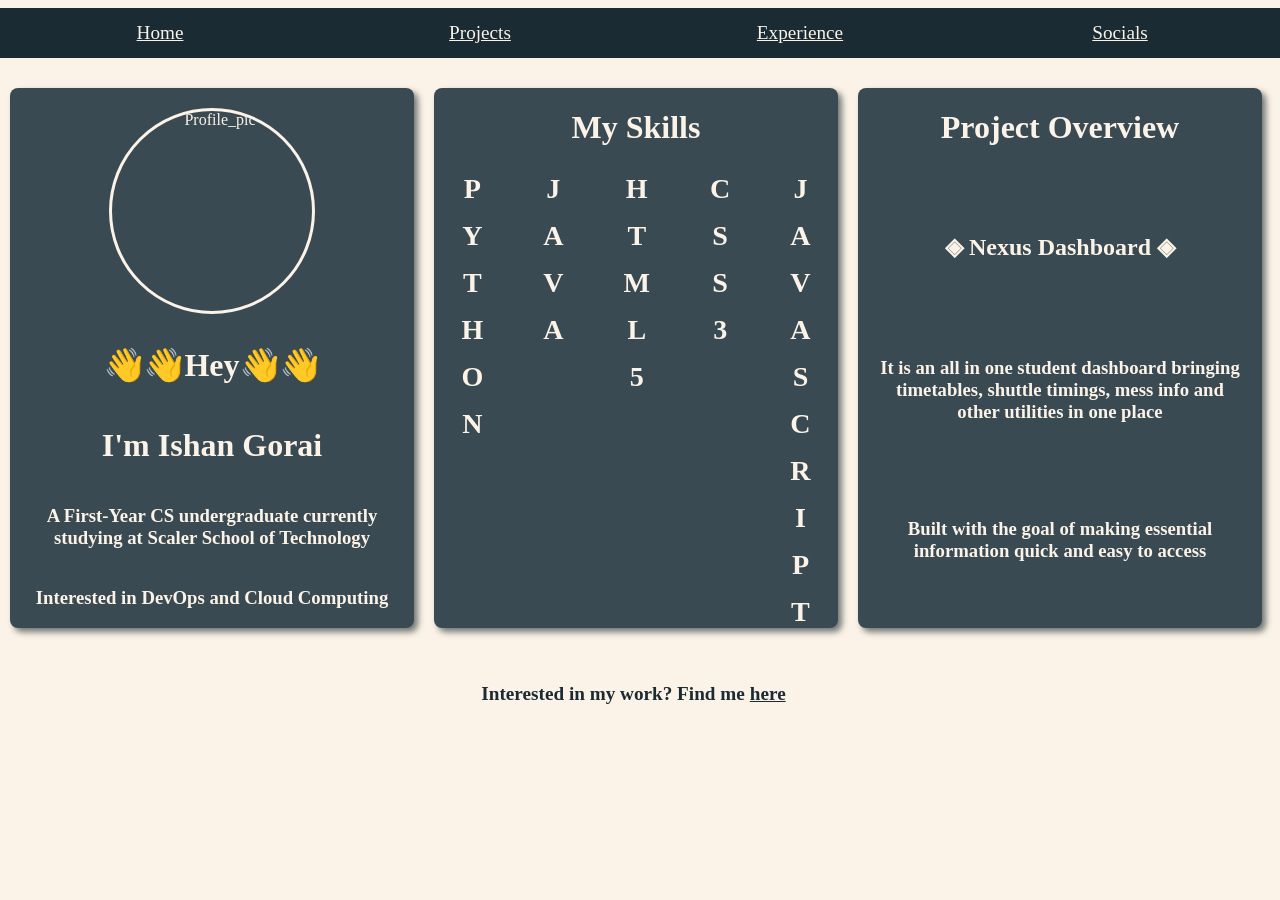
==== Portfolio_home.html @ 1ebe3bd9 "Initial Portfolio" ====
<!DOCTYPE html>
<html lang="en">
    <head>
        <meta charset="UTF-8">
        <meta name="viewport" content="width=device-width,initial-scale=1.0">
        <link rel="stylesheet" href="Portfolio_home.css">
    </head>
    <title>
        Home
    </title>
    <body>
        <div class="overlay"></div>
        <header class="navbar">
            <a href="Portfolio_home.html" id="home">Home</a>
            <a href="project.html" id="projects">Projects</a>
            <a href="exp.html" id="exp">Experience</a>
            <a href="socials.html" id="socials">Socials</a>
        </header>
        <div class="isp">
            <div class="intro card">
                <img src="IMG_9410cropped.JPG" alt="Profile_pic" id="pfp">
                <h1 id="hey">👋👋Hey👋👋</h1>
                <h1>I'm Ishan Gorai</h1>
                <h3 id="desc">A First-Year CS undergraduate currently studying at Scaler School of Technology</h3>
                <h3>Interested in DevOps and Cloud Computing</h3>
            </div>
            <div class="skill card">
                <h1>My Skills</h1>
                <div class="decor">
                    <div class="text">
                        <h3>P</h3>
                        <h3>Y</h3>
                        <h3>T</h3>
                        <h3>H</h3>
                        <h3>O</h3>
                        <h3>N</h3>
                    </div>
                    <div class="text">
                        <h3>J</h3>
                        <h3>A</h3>
                        <h3>V</h3>
                        <h3>A</h3>
                    </div>
                    <div class="text">
                        <h3>H</h3>
                        <h3>T</h3>
                        <h3>M</h3>
                        <h3>L</h3>
                        <h3>5</h3>
                    </div>
                    <div class="text">
                        <h3>C</h3>
                        <h3>S</h3>
                        <h3>S</h3>
                        <h3>3</h3>
                    </div>
                    <div class="text">
                        <h3>J</h3>
                        <h3>A</h3>
                        <h3>V</h3>
                        <h3>A</h3>
                        <h3>S</h3>
                        <h3>C</h3>
                        <h3>R</h3>
                        <h3>I</h3>
                        <h3>P</h3>
                        <h3>T</h3>
                    </div>
                </div>
            </div>
            <div class="project card">
                <h1>Project Overview</h1>
                <div class="pro_desc">
                    <h2>◈ Nexus Dashboard ◈</h2>
                    <h3>It is an all in one student dashboard bringing timetables, shuttle timings, mess info and other utilities in one place</h3>
                    <h3>Built with the goal of making essential information quick and easy to access</h3>
                </div>

            </div>
        </div>
        <div>
            <h3 class="end">Interested in my work? Find me <a id="end" href="socials.html"> here</a></h3>
        </div>
    </body>
</html>
---- Portfolio_home.css ----
html{
    overflow:hidden;
}
body{
    background-color: #FBF3E7;
    margin-left: 0px;
}
.navbar{
    height:50px;
    width:100vw;
    display:flex;
    position:sticky;
    flex-direction:row;
    justify-content:space-around;
    align-items:center;
    background-color:#1B2B34;
    margin:0px;
    animation:slideinfromright 5s ease-out;
    color:#FBF3E7;
}
.navbar>a{
    color:#FBF3E7;
    font-size:120%;
    width: 200px;
    text-align: center;
    transition: transform 0.3s ease;
    border-radius: 8px;
    align-items:center;
}
.navbar>a:hover{
    color: #D4A72C;
    transform: scale(1.3);
    background-color: #FBF3E7;
}
.isp{
    display: flex;
    flex-direction: row;
    justify-content:space-around;
    align-content: center;
    gap:20px;
    margin:0px;
    margin-top: 20px;
    height:100%;
    width: 100%;
    padding:10px;
    box-sizing: border-box;
}
.isp>.card{
    display: flex;
    flex-direction: column;
    justify-content: space-evenly;
    align-items: center;
    background-color:#3A4A52;
    border-radius: 8px;
    flex:1;
    margin:0px;
    text-align: center;
    color:#FBF3E7;
    transition: all 0.6s;
    min-height: 540px;
    max-height: 540px;
    box-shadow: 4px 4px 6px #15222899;
}
.end{
    margin-top:20px;
    padding-top: 20px;
    text-align: center;
    align-items: center;
    display: flex;
    justify-content: center;
    color: #1B2B34;
    font-size: 120%;
    animation: comefromtop 5s ease-out;
}
#end{
    padding:5px;
    color:#1B2B34;
}
#end:hover{
    color:#D4A72C;
}
#pfp{
    height: 200px;
    width: 200px;
    border-radius: 50%;
    border: #FBF3E7 solid;
    padding:0px;
    margin:10px;
    margin-top: 20px;
}
.intro{
    animation: slidecardfromright 5s ease-out;
}
.skill{
    animation: slidecardfrombottom 5s ease-out;
}
.project{
    animation: slidecardfromleft 5s ease-out;
}
.intro:hover{
    flex:2;
}
.skill:hover{
    flex:2;
}
.project:hover{
    flex:2;
}
.decor{
    display: flex;
    flex-direction: row;
    justify-content: space-between;
    gap:50px;
}
.text{
    display: flex;
    flex-direction: column;
    justify-content: start;
    align-items: center;
    height:100%;
    max-height: 540px;
    width: 100%;
    font-size:150%;
    gap:5px;
}
.text>h3{
    margin:0px;
    padding:5px;
}
.pro_desc{
    display: flex;
    flex-direction: column;
    justify-content: space-evenly;
    gap:20px;
    align-items: center;
    height: 100%;
    width:100%;
    padding:5px;
}
.pro_desc>h3{
    margin:10px;
    padding:5px;
}
.pro_desc>h2{
    margin: 10px;
    padding:5px;
}
.overlay{
    height:100vh;
    width:100vw;
    margin:0px;
    padding:0px;
    background-color:transparent;
    z-index:9999;
    position: absolute;
    inset:0px;
    animation: transparentoverlay 5s forwards;
}
@keyframes appear{
    from{opacity:0;}
    to{opacity:1;}
}
@keyframes slideinfromright{
    0%{
        transform:translateX(100%);
    }
    100%{transform:translateX(0%);}
}
@keyframes spin{
    from{transform:rotate(0deg);}
    to{transform:rotate(360deg);}
}
@keyframes slidecardfromleft{
    from{transform: translateX(-600%);}
    to{transform: translateX(0);}
}
@keyframes slidecardfromright{
    from{transform: translateX(600%);}
    to{transform: translateX(0);}
}
@keyframes slidecardfrombottom{
    from{transform: translateY(600%);}
    to{transform: translateY(0);}
}
@keyframes transparentoverlay{
    0%{visibility: visible;}
    99%{visibility: visible;}
    100%{visibility: hidden;}
}
@keyframes comefromtop{
    from{transform: translateY(1000%);}
    to{transform: translateY(0);}
}
@keyframes popup{
    from{transform: translateY(10%);}
    to{transform: translateY(0);}
}
/* use 1s timing with ease out for popup animation should you choose to use it */
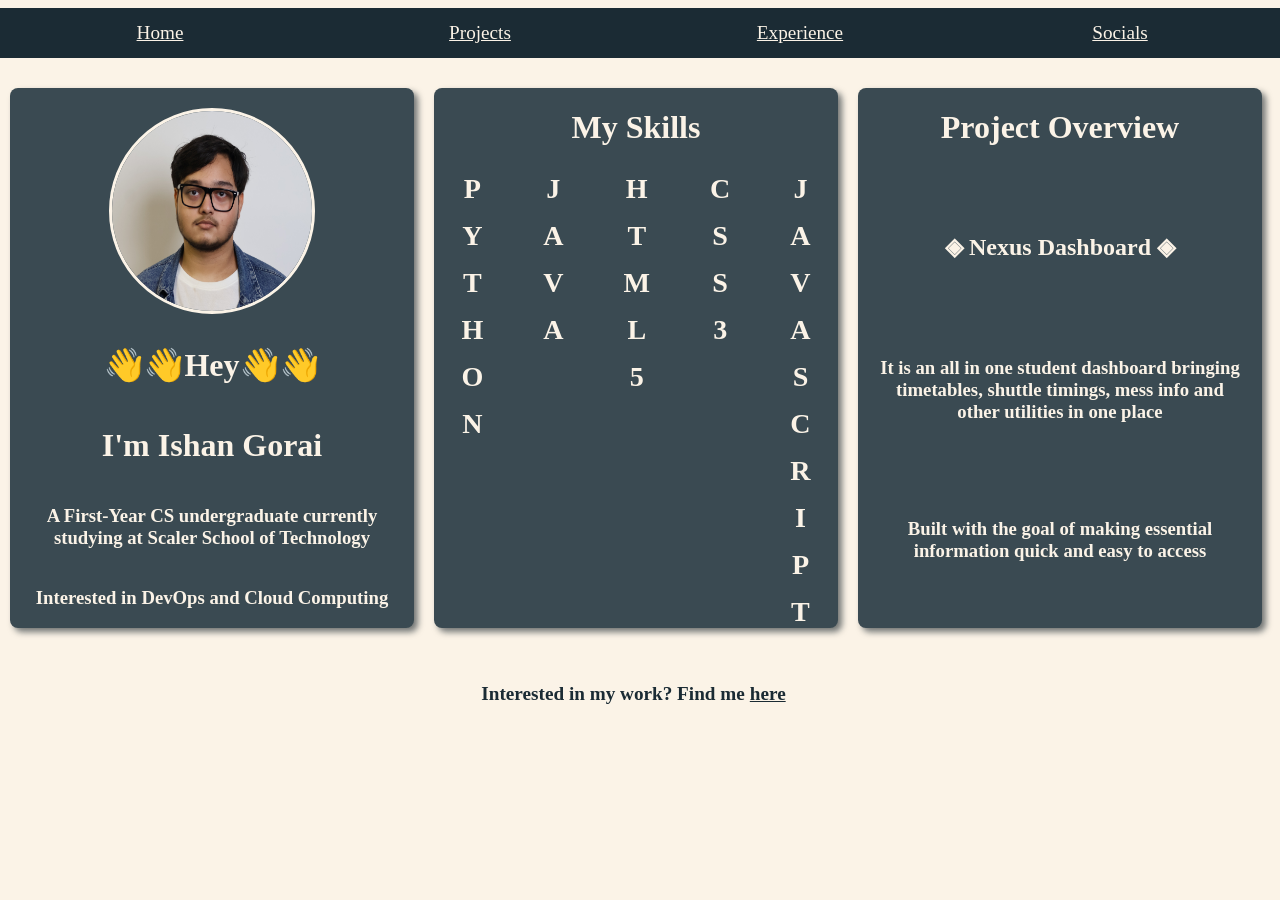
==== commit c4755560: "test run changes" ====
--- a/Portfolio_home.html
+++ b/Portfolio_home.html
@@ -18,7 +18,7 @@
         </header>
         <div class="isp">
             <div class="intro card">
-                <img src="IMG_9410cropped.JPG" alt="Profile_pic" id="pfp">
+                <img src="IMG_9410cropped.jpg" alt="Profile_pic" id="pfp">
                 <h1 id="hey">👋👋Hey👋👋</h1>
                 <h1>I'm Ishan Gorai</h1>
                 <h3 id="desc">A First-Year CS undergraduate currently studying at Scaler School of Technology</h3>
--- a/Portfolio_home.css
+++ b/Portfolio_home.css
@@ -15,7 +15,7 @@
     align-items:center;
     background-color:#1B2B34;
     margin:0px;
-    animation:slideinfromright 5s ease-out;
+    animation:popup 1s ease-out;
     color:#FBF3E7;
 }
 .navbar>a{
@@ -70,7 +70,7 @@
     justify-content: center;
     color: #1B2B34;
     font-size: 120%;
-    animation: comefromtop 5s ease-out;
+    animation: popup 1s ease-out;
 }
 #end{
     padding:5px;
@@ -89,13 +89,13 @@
     margin-top: 20px;
 }
 .intro{
-    animation: slidecardfromright 5s ease-out;
+    animation: popup 1s ease-out;
 }
 .skill{
-    animation: slidecardfrombottom 5s ease-out;
+    animation: popup 1s ease-out;
 }
 .project{
-    animation: slidecardfromleft 5s ease-out;
+    animation: popup 1s ease-out;
 }
 .intro:hover{
     flex:2;
@@ -192,7 +192,7 @@
     to{transform: translateY(0);}
 }
 @keyframes popup{
-    from{transform: translateY(10%);}
-    to{transform: translateY(0);}
+    from{transform: translateY(10%);opacity: 0%;}
+    to{transform: translateY(0);opacity:100%;}
 }
 /* use 1s timing with ease out for popup animation should you choose to use it */
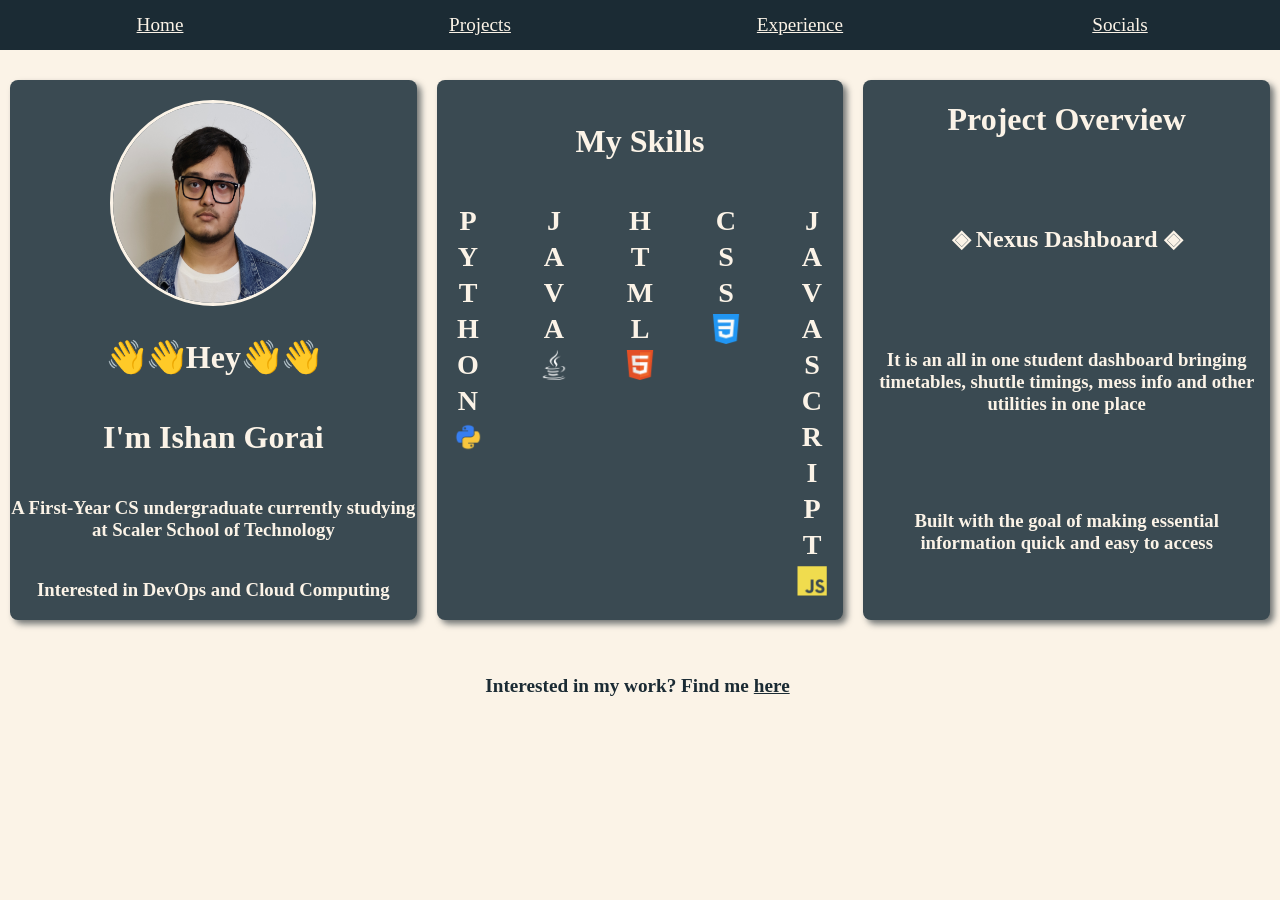
==== commit 8b1dd6c5: "home skills overhaul projects partial completion" ====
--- a/Portfolio_home.html
+++ b/Portfolio_home.html
@@ -34,25 +34,27 @@
                         <h3>H</h3>
                         <h3>O</h3>
                         <h3>N</h3>
+                        <img src="python_18894.webp">
                     </div>
                     <div class="text">
                         <h3>J</h3>
                         <h3>A</h3>
                         <h3>V</h3>
                         <h3>A</h3>
+                        <img src="java2.webp" id="flip">
                     </div>
                     <div class="text">
                         <h3>H</h3>
                         <h3>T</h3>
                         <h3>M</h3>
                         <h3>L</h3>
-                        <h3>5</h3>
+                        <img src="html.webp">
                     </div>
                     <div class="text">
                         <h3>C</h3>
                         <h3>S</h3>
                         <h3>S</h3>
-                        <h3>3</h3>
+                        <img src="css3.webp">
                     </div>
                     <div class="text">
                         <h3>J</h3>
@@ -65,6 +67,7 @@
                         <h3>I</h3>
                         <h3>P</h3>
                         <h3>T</h3>
+                        <img src="javascript.webp">
                     </div>
                 </div>
             </div>
--- a/Portfolio_home.css
+++ b/Portfolio_home.css
@@ -3,7 +3,7 @@
 }
 body{
     background-color: #FBF3E7;
-    margin-left: 0px;
+    margin: 0px;
 }
 .navbar{
     height:50px;
@@ -121,11 +121,15 @@
     max-height: 540px;
     width: 100%;
     font-size:150%;
-    gap:5px;
 }
 .text>h3{
     margin:0px;
-    padding:5px;
+    padding:2px;
+}
+.text>img{
+    width:30px;
+    height:30px;
+    padding:3px;
 }
 .pro_desc{
     display: flex;
@@ -154,7 +158,10 @@
     z-index:9999;
     position: absolute;
     inset:0px;
-    animation: transparentoverlay 5s forwards;
+    animation: transparentoverlay 1s both;
+}
+#flip{
+    filter:brightness(0) invert(1);
 }
 @keyframes appear{
     from{opacity:0;}
